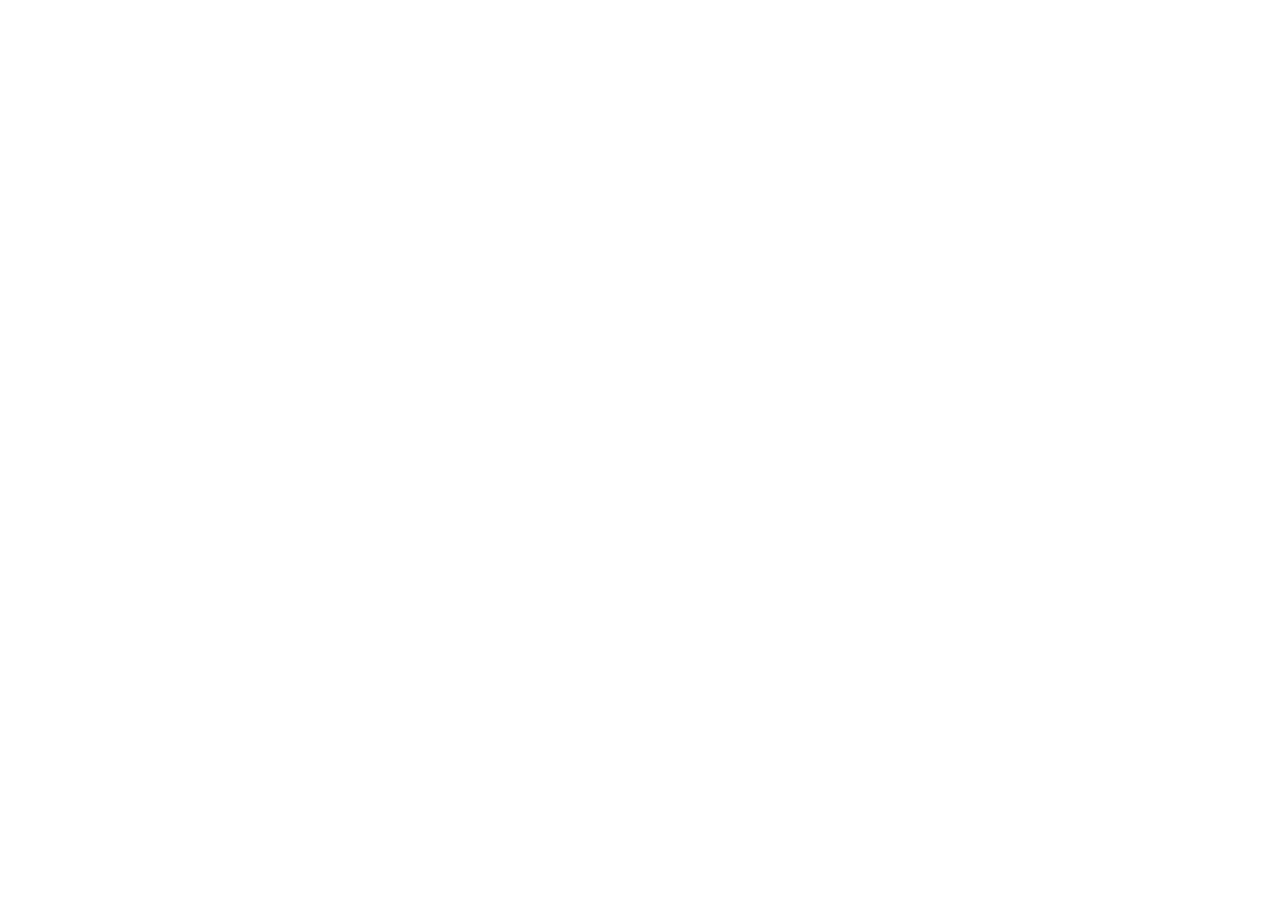
==== index.html @ 6b8001f3 "🌅👨‍❤️‍💋‍👨 Checkpoint ./index.html:1151468/361" ====
<!DOCTYPE html>

<html>
  <head>
    <meta charset="utf-8">
    <title>Hello Æsop</title>
    <link href="https://cdnjs.cloudflare.com/ajax/libs/skeleton/2.0.4/skeleton.min.css">
    <link href="style.css">
  </head>
  
  <body>

  </body>
</html>
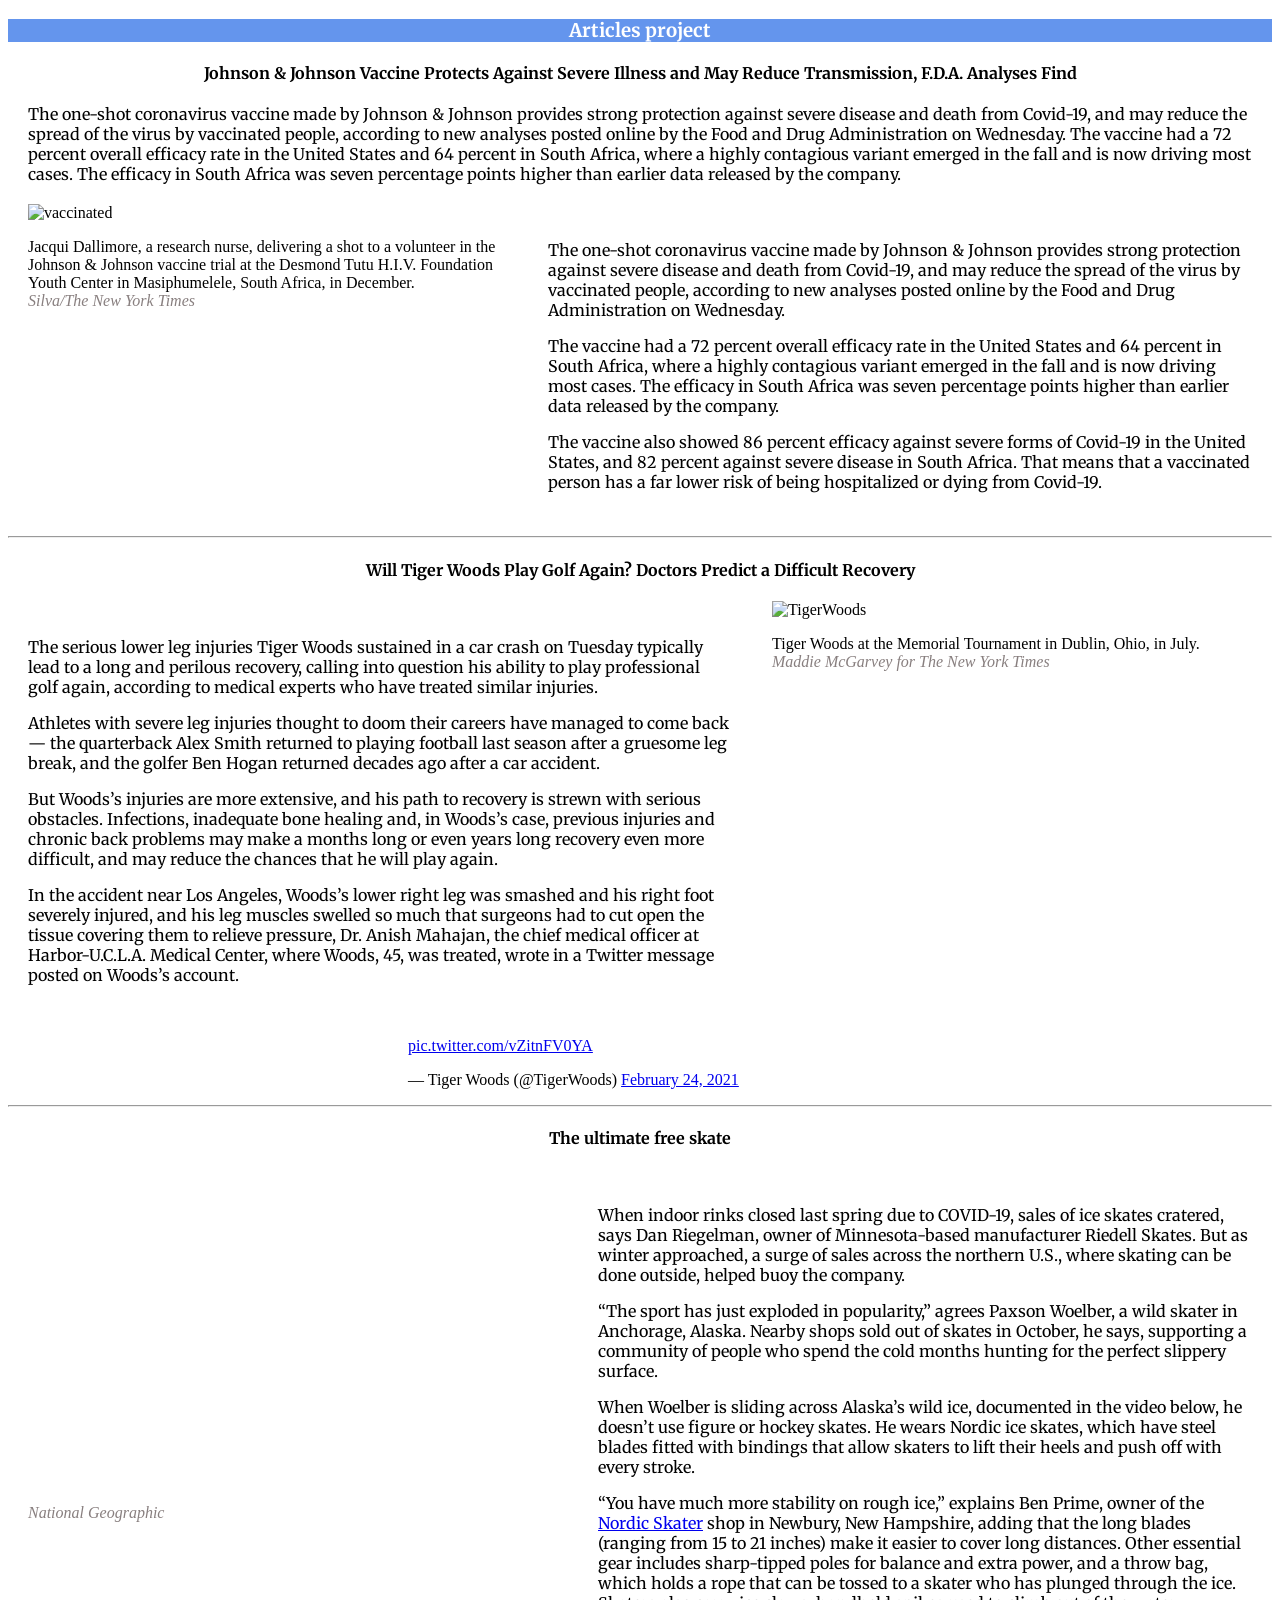
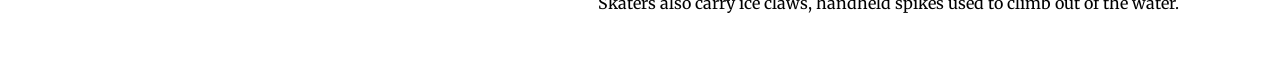
==== commit afbb21e3: "🍭🌥 Checkpoint ./.glitch-assets:29023747/769 ./index.html:29023747/9006 ./style.css:29023747/513" ====
--- a/index.html
+++ b/index.html
@@ -3,12 +3,94 @@
 <html>
   <head>
     <meta charset="utf-8">
-    <title>Hello Æsop</title>
-    <link href="https://cdnjs.cloudflare.com/ajax/libs/skeleton/2.0.4/skeleton.min.css">
-    <link href="style.css">
+    <title>Breaking News</title>
+    
+    <!-- google fonts -->
+    
+    <link rel="stylesheet" href="https://cdnjs.cloudflare.com/ajax/libs/normalize/8.0.0/normalize.min.css">
+    <link rel="stylesheet" href="https://cdnjs.cloudflare.com/ajax/libs/skeleton/2.0.4/skeleton.min.css">
+    <link rel="stylesheet" href="style.css">
+    <link rel="preconnect" href="https://fonts.gstatic.com">
+    <link href="https://fonts.googleapis.com/css2?family=Merriweather:ital@1&display=swap" rel="stylesheet">
   </head>
   
   <body>
+    <div class= "page-title">
+        <h3> <strong> Articles project </strong></h3>
+    </div>
+    <div class="Article1">
+        <div class="row">
+            <div class="column title">
+                <h4><strong>Johnson & Johnson Vaccine Protects Against Severe Illness and May Reduce Transmission, F.D.A. Analyses Find</strong></h4>
+            </div>
+        </div>
+        <div class="row">
+            <div class="content">
+                The one-shot coronavirus vaccine made by Johnson & Johnson provides strong protection against severe disease and death from Covid-19, and may reduce the spread of the virus by vaccinated people, according to new analyses posted online by the Food and Drug Administration on Wednesday.
+                The vaccine had a 72 percent overall efficacy rate in the United States and 64 percent in South Africa, where a highly contagious variant emerged in the fall and is now driving most cases. The efficacy in South Africa was seven percentage points higher than earlier data released by the company.        
+            </div>
+            <div class="imageWithContent">
+                <div>
+                    <img class="ImgArticle" src="https://cdn.glitch.com/8776124c-1833-4378-ab05-e1897b4ca0b2%2Fcovidafriqua.jpg?v=1614203881339" alt="vaccinated"> 
+                    <br>
+                    <p class="source">Jacqui Dallimore, a research nurse, delivering a shot to a volunteer in the Johnson & Johnson vaccine trial at the Desmond Tutu H.I.V. Foundation Youth Center in Masiphumelele, South Africa, in December.<br> <i style="color: rgb(136, 127, 127);"> Silva/The New York Times</i></p>
+                </div>
+                <div class="content">
+                    <p>The one-shot coronavirus vaccine made by Johnson & Johnson provides strong protection against severe disease and death from Covid-19, and may reduce the spread of the virus by vaccinated people, according to new analyses posted online by the Food and Drug Administration on Wednesday.</p>
+                    <p>The vaccine had a 72 percent overall efficacy rate in the United States and 64 percent in South Africa, where a highly contagious variant emerged in the fall and is now driving most cases. The efficacy in South Africa was seven percentage points higher than earlier data released by the company.</p>
+                    <p>The vaccine also showed 86 percent efficacy against severe forms of Covid-19 in the United States, and 82 percent against severe disease in South Africa. That means that a vaccinated person has a far lower risk of being hospitalized or dying from Covid-19.</p>
+                </div>
+            </div>
+        </div>
+    </div>
+    <hr>
+    <div class="Article2">
+        <div class="row">
+            <div class="column title">
+                <h4><strong>Will Tiger Woods Play Golf Again? Doctors Predict a Difficult Recovery</strong></h4>
+            </div>
+        </div>
+        <div class="row">
+            <div class="imageWithContent">
+                <div class="content">
+                    <p>The serious lower leg injuries Tiger Woods sustained in a car crash on Tuesday typically lead to a long and perilous recovery, calling into question his ability to play professional golf again, according to medical experts who have treated similar injuries.</p>
+                    <p>Athletes with severe leg injuries thought to doom their careers have managed to come back — the quarterback Alex Smith returned to playing football last season after a gruesome leg break, and the golfer Ben Hogan returned decades ago after a car accident.</p>
+                    <p>But Woods’s injuries are more extensive, and his path to recovery is strewn with serious obstacles. Infections, inadequate bone healing and, in Woods’s case, previous injuries and chronic back problems may make a months long or even years long recovery even more difficult, and may reduce the chances that he will play again.</p>
+                    <p>In the accident near Los Angeles, Woods’s lower right leg was smashed and his right foot severely injured, and his leg muscles swelled so much that surgeons had to cut open the tissue covering them to relieve pressure, Dr. Anish Mahajan, the chief medical officer at Harbor-U.C.L.A. Medical Center, where Woods, 45, was treated, wrote in a Twitter message posted on Woods’s account.</p>
+                </div>
+                <div>
+                    <img class="ImgArticle" src="https://cdn.glitch.com/8776124c-1833-4378-ab05-e1897b4ca0b2%2Fwoods.jpg?v=1614203852411" alt="TigerWoods"> 
+                    <br>
+                    <p class="source">Tiger Woods at the Memorial Tournament in Dublin, Ohio, in July.<br> <i style="color: rgb(136, 127, 127);"> Maddie McGarvey for The New York Times</i></p>
+                </div>
+            </div>
+        </div>
+        <blockquote class="twitter-tweet"><p lang="und" dir="ltr"><a href="https://t.co/vZitnFV0YA">pic.twitter.com/vZitnFV0YA</a></p>&mdash; Tiger Woods (@TigerWoods) <a href="https://twitter.com/TigerWoods/status/1364447580520738820?ref_src=twsrc%5Etfw">February 24, 2021</a></blockquote> <script async src="https://platform.twitter.com/widgets.js" charset="utf-8"></script>
+    </div>
+    <hr>
+    <div class="Article3">
+        <div class="row">
+            <div class="column title">
+                <h4><strong>The ultimate free skate</strong></h4>
+            </div>
+        </div>
+        <div class="row">
+            <div class="imageWithContent">
+                <div>
+                    <iframe class="ytvideo" width="560" height="315" src="https://www.youtube.com/embed/v3O9vNi-dkA" frameborder="0" allow="accelerometer; autoplay; clipboard-write; encrypted-media; gyroscope; picture-in-picture" allowfullscreen></iframe>
+                    <br>
+                    <p class="source"> <i style="color: rgb(136, 127, 127);"> National Geographic</i></p>
+                </div>
+                <div class="content">
+                    <p>When indoor rinks closed last spring due to COVID-19, sales of ice skates cratered, says Dan Riegelman, owner of Minnesota-based manufacturer Riedell Skates. But as winter approached, a surge of sales across the northern U.S., where skating can be done outside, helped buoy the company.</p>
+                    <p>“The sport has just exploded in popularity,” agrees Paxson Woelber, a wild skater in Anchorage, Alaska. Nearby shops sold out of skates in October, he says, supporting a community of people who spend the cold months hunting for the perfect slippery surface.</p>
+                    <p>When Woelber is sliding across Alaska’s wild ice, documented in the video below, he doesn’t use figure or hockey skates. He wears Nordic ice skates, which have steel blades fitted with bindings that allow skaters to lift their heels and push off with every stroke.</p>
+                    <p>“You have much more stability on rough ice,” explains Ben Prime, owner of the <a href="https://nordicskater.com/">Nordic Skater</a>  shop in Newbury, New Hampshire, adding that the long blades (ranging from 15 to 21 inches) make it easier to cover long distances. Other essential gear includes sharp-tipped poles for balance and extra power, and a throw bag, which holds a rope that can be tossed to a skater who has plunged through the ice. Skaters also carry ice claws, handheld spikes used to climb out of the water.</p>
+                </div>
+            </div>
+        </div>
+    </div>
 
-  </body>
+
+</body>
 </html>
--- a/style.css
+++ b/style.css
@@ -0,0 +1,31 @@
+.title{
+    text-align: center;
+    font-family: 'Merriweather', serif;
+}
+.content{
+    margin: 20px;
+    font-family: 'Merriweather', serif;
+}
+.page-title{
+    font-family: 'Merriweather', serif;
+    text-align: center;
+    background-color: cornflowerblue;
+    color: white;
+}
+.ImgArticle{
+    height:350px;
+    margin-left: 20px;
+}
+.source{
+    width: 500px;
+    margin-left: 20px;
+}
+.imageWithContent{
+    display: inline-flex;
+}
+.twitter-tweet{
+    margin-left: 400px;
+}
+.ytvideo{
+    margin-left: 10px;
+}
